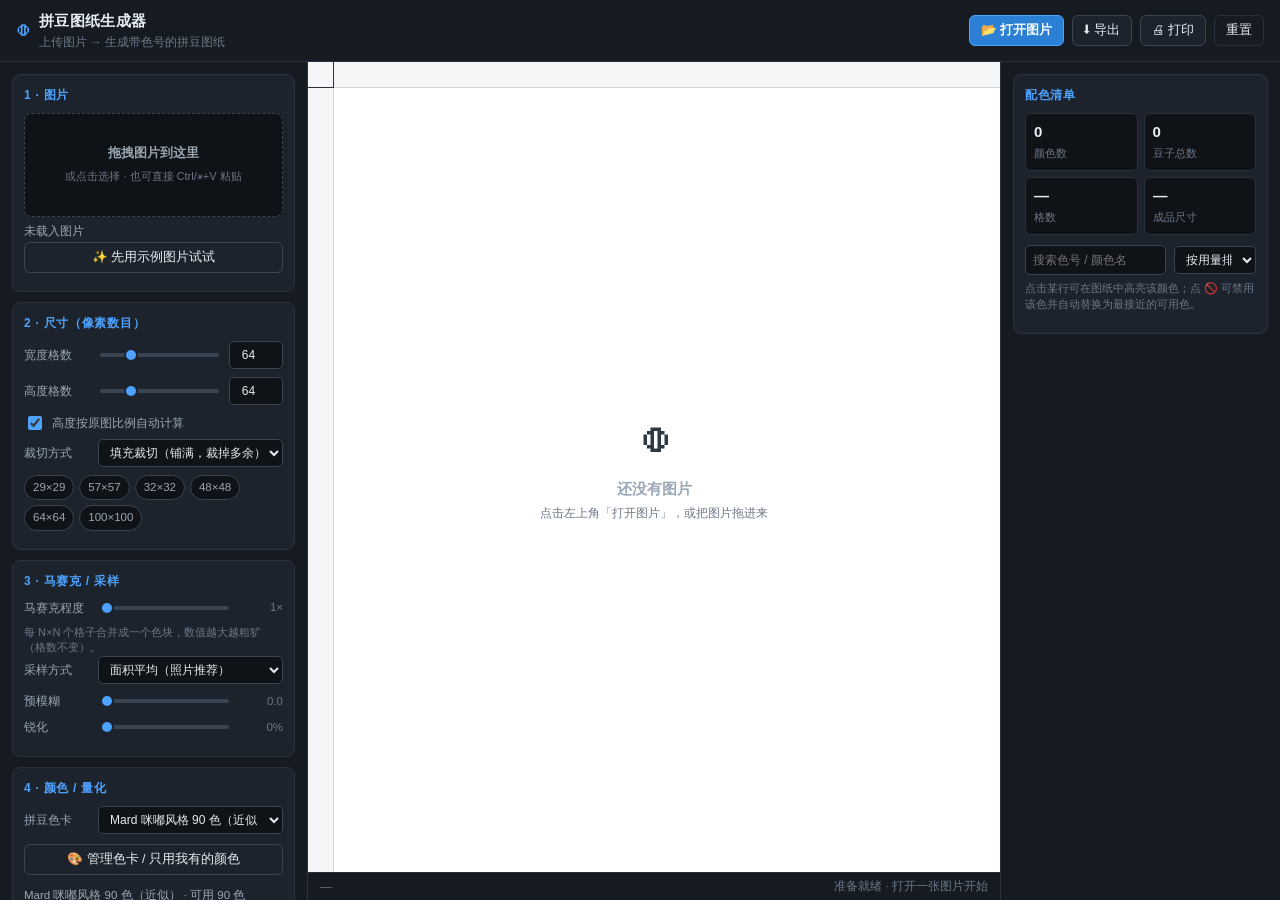
==== index.html @ 0a00a78a "拼豆图纸生成器：上传图片生成带色号的拼豆图纸 纯前端、无依赖、无构建，file:// 直接打开或 GitHub Pages 托管均可， 图片不离开浏览器。  功能 - 尺寸：8–256 格宽，高度可锁" ====
<!DOCTYPE html>
<html lang="zh-CN">
<head>
<meta charset="utf-8">
<meta name="viewport" content="width=device-width, initial-scale=1">
<title>拼豆图纸生成器 · Perler Bead Pattern Maker</title>
<meta name="description" content="上传图片，一键生成带色号的拼豆／拼图豆（Perler / Hama beads）图纸。可调整格数、马赛克程度、量化色数与抖动，支持自定义色卡，导出 PNG / CSV。纯前端，图片不上传服务器。">
<meta name="theme-color" content="#0f1216">
<meta property="og:type" content="website">
<meta property="og:title" content="拼豆图纸生成器">
<meta property="og:description" content="上传图片 → 生成带色号的拼豆图纸。可调格数、马赛克、量化色数，支持自定义色卡，纯前端处理。">
<link rel="icon" href="data:image/svg+xml,%3Csvg xmlns='http://www.w3.org/2000/svg' viewBox='0 0 32 32'%3E%3Crect width='32' height='32' rx='6' fill='%230f1216'/%3E%3Cg fill='none' stroke-width='4'%3E%3Ccircle cx='10' cy='10' r='4' stroke='%23e8262b'/%3E%3Ccircle cx='22' cy='10' r='4' stroke='%23ffd400'/%3E%3Ccircle cx='10' cy='22' r='4' stroke='%231fa3d8'/%3E%3Ccircle cx='22' cy='22' r='4' stroke='%2346a749'/%3E%3C/g%3E%3C/svg%3E">
<link rel="stylesheet" href="css/styles.css">
</head>
<body>

<header class="topbar">
  <div class="brand">
    <span class="logo">◍</span>
    <div>
      <h1>拼豆图纸生成器</h1>
      <p>上传图片 → 生成带色号的拼豆图纸</p>
    </div>
  </div>
  <div class="topbar-actions">
    <button id="btnOpen" class="btn primary">📂 打开图片</button>
    <div class="menu-wrap">
      <button id="btnExportMenu" class="btn">⬇ 导出</button>
      <div id="exportMenu" class="menu hidden">
        <button id="btnExportChart">图纸 PNG（含色号+图例）</button>
        <button id="btnExportPreview">成品预览 PNG</button>
        <button id="btnExportCSV">色号表 CSV</button>
        <button id="btnCopyList">复制配色清单</button>
        <hr>
        <button id="btnSaveSettings">导出参数 JSON</button>
        <button id="btnLoadSettings">导入参数 JSON</button>
      </div>
    </div>
    <button id="btnPrint" class="btn">🖨 打印</button>
    <button id="btnReset" class="btn ghost">重置</button>
  </div>
</header>

<main class="layout">

  <!-- ============ 左侧参数面板 ============ -->
  <aside class="panel left">

    <section class="group">
      <h2>1 · 图片</h2>
      <div id="dropZone" class="dropzone">
        <img id="thumb" alt="" hidden>
        <div id="dropHint">
          <strong>拖拽图片到这里</strong>
          <span>或点击选择 · 也可直接 Ctrl/⌘+V 粘贴</span>
        </div>
      </div>
      <p id="imgMeta" class="meta">未载入图片</p>
      <button id="btnSample" class="btn wide">✨ 先用示例图片试试</button>
      <input type="file" id="fileInput" accept="image/*" hidden>
    </section>

    <section class="group">
      <h2>2 · 尺寸（像素数目）</h2>
      <div class="row">
        <label for="gridW">宽度格数</label>
        <input type="range" id="gridW" min="8" max="256" step="1" value="64">
        <input type="number" id="gridWNum" min="8" max="256" value="64" class="num">
      </div>
      <div class="row">
        <label for="gridH">高度格数</label>
        <input type="range" id="gridH" min="8" max="256" step="1" value="64">
        <input type="number" id="gridHNum" min="8" max="256" value="64" class="num">
      </div>
      <label class="check"><input type="checkbox" id="lockAspect" checked> 高度按原图比例自动计算</label>
      <div class="row">
        <label for="fitMode">裁切方式</label>
        <select id="fitMode">
          <option value="cover">填充裁切（铺满，裁掉多余）</option>
          <option value="contain">完整包含（周围留空）</option>
          <option value="stretch">拉伸变形</option>
        </select>
      </div>
      <div class="presets" id="presets">
        <button data-w="29" data-h="29">29×29</button>
        <button data-w="57" data-h="57">57×57</button>
        <button data-w="32" data-h="32">32×32</button>
        <button data-w="48" data-h="48">48×48</button>
        <button data-w="64" data-h="64">64×64</button>
        <button data-w="100" data-h="100">100×100</button>
      </div>
      <p id="sizeInfo" class="meta"></p>
    </section>

    <section class="group">
      <h2>3 · 马赛克 / 采样</h2>
      <div class="row">
        <label for="mosaic">马赛克程度</label>
        <input type="range" id="mosaic" min="1" max="10" step="1" value="1">
        <span class="val" id="mosaicVal">1×</span>
      </div>
      <p class="hint">每 N×N 个格子合并成一个色块，数值越大越粗犷（格数不变）。</p>
      <div class="row">
        <label for="sampleMode">采样方式</label>
        <select id="sampleMode">
          <option value="area">面积平均（照片推荐）</option>
          <option value="dominant">主色/众数（像素画、扁平插画）</option>
          <option value="nearest">最近邻（最锐利）</option>
        </select>
      </div>
      <div class="row">
        <label for="blur">预模糊</label>
        <input type="range" id="blur" min="0" max="5" step="0.5" value="0">
        <span class="val" id="blurVal">0</span>
      </div>
      <div class="row">
        <label for="sharpen">锐化</label>
        <input type="range" id="sharpen" min="0" max="100" step="1" value="0">
        <span class="val" id="sharpenVal">0%</span>
      </div>
    </section>

    <section class="group">
      <h2>4 · 颜色 / 量化</h2>
      <div class="row">
        <label for="paletteSel">拼豆色卡</label>
        <select id="paletteSel"></select>
      </div>
      <button id="btnPalette" class="btn wide">🎨 管理色卡 / 只用我有的颜色</button>
      <p id="palInfo" class="meta"></p>

      <div class="row">
        <label for="algo">量化算法</label>
        <select id="algo">
          <option value="kmeans">K-Means（Lab 空间，质量最好）</option>
          <option value="mediancut">中位切分（快速、稳定）</option>
          <option value="direct">直接匹配色卡（保留原色调）</option>
        </select>
      </div>
      <div class="row">
        <label for="colors">量化色数</label>
        <input type="range" id="colors" min="2" max="64" step="1" value="16">
        <input type="number" id="colorsNum" min="2" max="64" value="16" class="num">
      </div>
      <div class="row">
        <label for="dither">抖动</label>
        <select id="dither">
          <option value="none">无（色块干净，推荐）</option>
          <option value="fs">Floyd–Steinberg（渐变更细腻）</option>
          <option value="ordered">有序抖动（规则网点）</option>
        </select>
      </div>
      <div class="row">
        <label for="ditherAmt">抖动强度</label>
        <input type="range" id="ditherAmt" min="0" max="100" step="1" value="70">
        <span class="val" id="ditherAmtVal">70%</span>
      </div>

      <details class="sub">
        <summary>图像微调</summary>
        <div class="row"><label for="brightness">亮度</label>
          <input type="range" id="brightness" min="-100" max="100" step="1" value="0">
          <span class="val" id="brightnessVal">0</span></div>
        <div class="row"><label for="contrast">对比度</label>
          <input type="range" id="contrast" min="-100" max="100" step="1" value="0">
          <span class="val" id="contrastVal">0</span></div>
        <div class="row"><label for="saturation">饱和度</label>
          <input type="range" id="saturation" min="-100" max="100" step="1" value="0">
          <span class="val" id="saturationVal">0</span></div>
        <div class="row"><label for="gamma">伽马</label>
          <input type="range" id="gamma" min="50" max="200" step="1" value="100">
          <span class="val" id="gammaVal">1.00</span></div>
      </details>

      <details class="sub">
        <summary>背景 / 透明</summary>
        <label class="check"><input type="checkbox" id="bgRemove"> 移除背景色（变成空格）</label>
        <div class="row">
          <label for="bgColor">背景色</label>
          <input type="color" id="bgColor" value="#ffffff">
          <button id="btnPickBg" class="btn tiny">在图上吸取</button>
        </div>
        <div class="row">
          <label for="bgTol">容差</label>
          <input type="range" id="bgTol" min="0" max="100" step="1" value="12">
          <span class="val" id="bgTolVal">12</span>
        </div>
        <div class="row">
          <label for="alphaTh">透明阈值</label>
          <input type="range" id="alphaTh" min="0" max="255" step="1" value="128">
          <span class="val" id="alphaThVal">128</span>
        </div>
      </details>
    </section>

    <section class="group">
      <h2>5 · 显示</h2>
      <div class="seg" id="viewMode">
        <button data-v="chart" class="on">图纸（色号）</button>
        <button data-v="preview">成品预览</button>
      </div>
      <div class="row">
        <label for="cellSize">格子大小</label>
        <input type="range" id="cellSize" min="6" max="64" step="1" value="24">
        <span class="val" id="cellSizeVal">24px</span>
      </div>
      <div class="row">
        <label for="labelMode">格内标注</label>
        <select id="labelMode">
          <option value="code">色号（如 D6）</option>
          <option value="symbol">符号（黑白打印友好）</option>
          <option value="both">色号 + 符号</option>
          <option value="none">不显示</option>
        </select>
      </div>
      <div class="row">
        <label for="beadShape">豆子形状</label>
        <select id="beadShape">
          <option value="round">圆形带孔</option>
          <option value="square">方形</option>
        </select>
      </div>
      <label class="check"><input type="checkbox" id="showGrid" checked> 显示网格线</label>
      <label class="check"><input type="checkbox" id="showBold10" checked> 每 10 格加粗分隔</label>
      <label class="check"><input type="checkbox" id="showRuler" checked> 显示行列标尺</label>
      <div class="row">
        <label for="beadMm">豆子规格</label>
        <select id="beadMm">
          <option value="2.6">小号 2.6mm</option>
          <option value="5" selected>中号 5mm</option>
          <option value="10">大号 10mm</option>
        </select>
      </div>
    </section>
  </aside>

  <!-- ============ 中间画布 ============ -->
  <section class="stage">
    <div class="viewport" id="viewport">
      <canvas id="mainCanvas"></canvas>
      <canvas id="rulerTop"></canvas>
      <canvas id="rulerLeft"></canvas>
      <div id="corner" class="corner"></div>
      <div id="scroller" class="scroller"><div id="spacer"></div></div>
      <div id="emptyState" class="empty">
        <div class="empty-inner">
          <div class="empty-icon">◍</div>
          <h3>还没有图片</h3>
          <p>点击左上角「打开图片」，或把图片拖进来</p>
        </div>
      </div>
      <div id="busy" class="busy hidden"><div class="spinner"></div><span>计算中…</span></div>
    </div>
    <div class="statusbar">
      <span id="hoverInfo">—</span>
      <span class="spacer-x"></span>
      <span id="status"></span>
    </div>
  </section>

  <!-- ============ 右侧统计 ============ -->
  <aside class="panel right">
    <section class="group">
      <h2>配色清单</h2>
      <div class="stats">
        <div><b id="statColors">0</b><span>颜色数</span></div>
        <div><b id="statTotal">0</b><span>豆子总数</span></div>
        <div><b id="statSize">—</b><span>格数</span></div>
        <div><b id="statPhysical">—</b><span>成品尺寸</span></div>
      </div>
      <div class="row tight">
        <input type="search" id="listSearch" placeholder="搜索色号 / 颜色名" class="search">
        <select id="listSort">
          <option value="count">按用量排序</option>
          <option value="code">按色号排序</option>
          <option value="hue">按色相排序</option>
        </select>
      </div>
      <p class="hint">点击某行可在图纸中高亮该颜色；点 🚫 可禁用该色并自动替换为最接近的可用色。</p>
      <div id="colorList" class="color-list"></div>
    </section>
  </aside>
</main>

<!-- ============ 色卡管理弹窗 ============ -->
<div id="paletteModal" class="modal hidden">
  <div class="modal-box">
    <div class="modal-head">
      <h3>色卡管理</h3>
      <button id="btnCloseModal" class="btn ghost">✕</button>
    </div>
    <div class="modal-toolbar">
      <input type="search" id="palSearch" placeholder="搜索色号或颜色名" class="search">
      <button id="btnPalAll" class="btn tiny">全选</button>
      <button id="btnPalNone" class="btn tiny">全不选</button>
      <button id="btnPalInvert" class="btn tiny">反选</button>
      <span id="palCount" class="meta"></span>
    </div>
    <div id="palSeries" class="series-bar"></div>
    <div id="palList" class="pal-list"></div>
    <details class="sub custom-pal">
      <summary>自定义色卡（粘贴 CSV：色号,名称,#十六进制）</summary>
      <textarea id="customCsv" rows="6" placeholder="A1,纯白,#FFFFFF&#10;A9,黑色,#1A1A1A&#10;D6,大红,#E8262B"></textarea>
      <div class="row tight">
        <button id="btnApplyCustom" class="btn">保存为「我的色卡」</button>
        <button id="btnExportPal" class="btn ghost">导出当前色卡 CSV</button>
      </div>
      <p class="hint">内置色卡的色值为常见拼豆色卡的<b>近似值</b>，用于配色计算。若想完全精确，请按你手上的实体色卡把 CSV 粘进来。</p>
    </details>
  </div>
</div>

<input type="file" id="settingsInput" accept="application/json,.json" hidden>

<script src="js/color.js"></script>
<script src="js/palettes.js"></script>
<script src="js/quantize.js"></script>
<script src="js/sample.js"></script>
<script src="js/app.js"></script>
</body>
</html>
---- css/styles.css ----
/* ============ 基础 ============ */
:root{
  --bg:#0f1216;
  --bg-2:#161b22;
  --bg-3:#1c232c;
  --line:#2a323d;
  --line-2:#3a4553;
  --fg:#e6edf3;
  --fg-2:#9aa7b4;
  --fg-3:#6b7889;
  --accent:#4da3ff;
  --accent-2:#2b7fd4;
  --ok:#3fb950;
  --warn:#e3b341;
  --danger:#f0616d;
  --board:#20272f;
  --radius:8px;
  --panel-w:308px;
  --panel-r:280px;
}

*{box-sizing:border-box}
html,body{height:100%}
body{
  margin:0;
  background:var(--bg);
  color:var(--fg);
  font:13px/1.5 -apple-system,BlinkMacSystemFont,"Segoe UI","PingFang SC","Hiragino Sans GB","Microsoft YaHei",sans-serif;
  display:flex; flex-direction:column;
  overflow:hidden;
}

/* ============ 顶栏 ============ */
.topbar{
  display:flex; align-items:center; justify-content:space-between;
  gap:16px; padding:10px 16px;
  background:var(--bg-2); border-bottom:1px solid var(--line);
  flex:0 0 auto;
}
.brand{display:flex;align-items:center;gap:10px}
.brand .logo{font-size:26px;color:var(--accent);line-height:1}
.brand h1{margin:0;font-size:15px;font-weight:650;letter-spacing:.02em}
.brand p{margin:1px 0 0;font-size:11.5px;color:var(--fg-3)}
.topbar-actions{display:flex;gap:8px;align-items:center;flex-wrap:wrap}

/* ============ 按钮 ============ */
.btn{
  background:var(--bg-3); color:var(--fg); border:1px solid var(--line-2);
  padding:6px 11px; border-radius:6px; cursor:pointer; font-size:12.5px;
  font-family:inherit; white-space:nowrap; transition:.12s;
}
.btn:hover{background:#252e39;border-color:#4a5766}
.btn:active{transform:translateY(1px)}
.btn.primary{background:var(--accent-2);border-color:var(--accent);color:#fff;font-weight:600}
.btn.primary:hover{background:var(--accent)}
.btn.ghost{background:transparent;border-color:var(--line)}
.btn.ghost:hover{background:var(--bg-3)}
.btn.wide{width:100%;margin:2px 0 6px}
.btn.tiny{padding:3px 8px;font-size:11.5px}
.btn:disabled{opacity:.4;cursor:not-allowed}

/* 下拉菜单 */
.menu-wrap{position:relative}
.menu{
  position:absolute; right:0; top:calc(100% + 6px); z-index:60;
  background:var(--bg-3); border:1px solid var(--line-2); border-radius:8px;
  padding:5px; min-width:230px; box-shadow:0 12px 32px rgba(0,0,0,.5);
}
.menu button{
  display:block; width:100%; text-align:left; background:none; border:0;
  color:var(--fg); padding:7px 10px; border-radius:5px; cursor:pointer;
  font:inherit; font-size:12.5px;
}
.menu button:hover{background:var(--accent-2);color:#fff}
.menu hr{border:0;border-top:1px solid var(--line);margin:5px 2px}
.hidden{display:none !important}

/* ============ 布局 ============ */
.layout{
  flex:1 1 auto; min-height:0;
  display:grid; grid-template-columns:var(--panel-w) minmax(0,1fr) var(--panel-r);
}
.panel{
  background:var(--bg-2); overflow-y:auto; overflow-x:hidden;
  padding:12px; min-height:0;
}
.panel.left{border-right:1px solid var(--line)}
.panel.right{border-left:1px solid var(--line)}
.panel::-webkit-scrollbar{width:9px}
.panel::-webkit-scrollbar-thumb{background:#333d49;border-radius:5px}
.panel::-webkit-scrollbar-track{background:transparent}

.group{
  background:var(--bg-3); border:1px solid var(--line);
  border-radius:var(--radius); padding:11px 11px 12px; margin-bottom:10px;
}
.group h2{
  margin:0 0 9px; font-size:12px; font-weight:650; color:var(--accent);
  letter-spacing:.06em; text-transform:uppercase;
}
.hint{margin:6px 0 0;font-size:11px;color:var(--fg-3);line-height:1.45}
.meta{margin:6px 0 0;font-size:11.5px;color:var(--fg-2)}

/* ============ 控件行 ============ */
.row{display:flex;align-items:center;gap:8px;margin-bottom:8px}
.row.tight{margin-bottom:6px}
.row>label{flex:0 0 66px;font-size:12px;color:var(--fg-2)}
.row input[type=range]{flex:1 1 auto;min-width:0}
.row select,.row .search{
  flex:1 1 auto;min-width:0;background:var(--bg);color:var(--fg);
  border:1px solid var(--line-2);border-radius:5px;padding:5px 7px;
  font:inherit;font-size:12px;
}
.row input[type=color]{
  width:36px;height:26px;padding:1px;background:var(--bg);
  border:1px solid var(--line-2);border-radius:5px;cursor:pointer;
}
.num{
  flex:0 0 54px;width:54px;background:var(--bg);color:var(--fg);
  border:1px solid var(--line-2);border-radius:5px;padding:4px 5px;
  font:inherit;font-size:12px;text-align:center;
}
.val{flex:0 0 44px;text-align:right;font-size:11.5px;color:var(--fg-3);font-variant-numeric:tabular-nums}
.check{display:flex;align-items:center;gap:7px;margin:6px 0;font-size:12px;color:var(--fg-2);cursor:pointer}
.check input{accent-color:var(--accent);width:14px;height:14px}

input[type=range]{
  -webkit-appearance:none;appearance:none;height:4px;background:var(--line-2);
  border-radius:3px;outline:none;
}
input[type=range]::-webkit-slider-thumb{
  -webkit-appearance:none;width:14px;height:14px;border-radius:50%;
  background:var(--accent);cursor:pointer;border:2px solid var(--bg-3);
}
input[type=range]::-moz-range-thumb{
  width:12px;height:12px;border-radius:50%;background:var(--accent);
  cursor:pointer;border:2px solid var(--bg-3);
}

details.sub{margin-top:8px;border-top:1px solid var(--line);padding-top:8px}
details.sub>summary{
  cursor:pointer;font-size:12px;color:var(--fg-2);list-style:none;
  padding:2px 0;user-select:none;
}
details.sub>summary::-webkit-details-marker{display:none}
details.sub>summary::before{content:"▸ ";color:var(--fg-3)}
details.sub[open]>summary::before{content:"▾ "}
details.sub>summary:hover{color:var(--fg)}
details.sub>*:not(summary){margin-top:8px}

/* 分段控件 */
.seg{display:flex;border:1px solid var(--line-2);border-radius:6px;overflow:hidden;margin-bottom:9px}
.seg button{
  flex:1;background:var(--bg);border:0;color:var(--fg-2);padding:6px 4px;
  cursor:pointer;font:inherit;font-size:12px;
}
.seg button+button{border-left:1px solid var(--line-2)}
.seg button.on{background:var(--accent-2);color:#fff;font-weight:600}

/* 预设 */
.presets{display:flex;flex-wrap:wrap;gap:5px;margin-top:2px}
.presets button{
  background:var(--bg);border:1px solid var(--line-2);color:var(--fg-2);
  padding:3px 8px;border-radius:20px;cursor:pointer;font:inherit;font-size:11.5px;
}
.presets button:hover{border-color:var(--accent);color:var(--accent)}

/* ============ 拖拽区 ============ */
.dropzone{
  border:1.5px dashed var(--line-2); border-radius:var(--radius);
  min-height:104px; display:flex; align-items:center; justify-content:center;
  cursor:pointer; text-align:center; padding:10px; transition:.15s;
  background:var(--bg); overflow:hidden; position:relative;
}
.dropzone:hover,.dropzone.over{border-color:var(--accent);background:#182130}
.dropzone #dropHint strong{display:block;font-size:12.5px;color:var(--fg-2);margin-bottom:3px}
.dropzone #dropHint span{font-size:11px;color:var(--fg-3)}
.dropzone img{max-width:100%;max-height:150px;display:block;border-radius:4px;
  image-rendering:auto;background:
    linear-gradient(45deg,#2a2a2a 25%,transparent 25%,transparent 75%,#2a2a2a 75%),
    linear-gradient(45deg,#2a2a2a 25%,transparent 25%,transparent 75%,#2a2a2a 75%);
  background-size:12px 12px;background-position:0 0,6px 6px;}
.dropzone.picking{cursor:crosshair;border-color:var(--warn)}

/* ============ 画布舞台 ============ */
.stage{display:flex;flex-direction:column;min-width:0;min-height:0;background:var(--bg)}
.viewport{position:relative;flex:1 1 auto;min-height:0;overflow:hidden;background:var(--board)}
#mainCanvas{position:absolute;left:0;top:0;display:block}
#rulerTop,#rulerLeft{position:absolute;left:0;top:0;display:block;z-index:3;pointer-events:none}
.corner{position:absolute;left:0;top:0;z-index:4;background:var(--bg-2);border-right:1px solid var(--line);border-bottom:1px solid var(--line)}
.scroller{position:absolute;inset:0;overflow:auto;z-index:5}
.scroller::-webkit-scrollbar{width:12px;height:12px}
.scroller::-webkit-scrollbar-thumb{background:#3a4553;border-radius:6px;border:3px solid var(--board)}
.scroller::-webkit-scrollbar-track{background:transparent}
#spacer{width:1px;height:1px}
.scroller.grabbing{cursor:grabbing}

.empty{position:absolute;inset:0;display:flex;align-items:center;justify-content:center;z-index:6;pointer-events:none}
.empty-inner{text-align:center;color:var(--fg-3)}
.empty-icon{font-size:56px;color:#2f3946;line-height:1}
.empty-inner h3{margin:10px 0 4px;font-size:15px;color:var(--fg-2);font-weight:600}
.empty-inner p{margin:0;font-size:12px}

.busy{position:absolute;inset:0;z-index:9;display:flex;align-items:center;justify-content:center;
  gap:10px;background:rgba(15,18,22,.55);color:var(--fg-2);font-size:12.5px;backdrop-filter:blur(1px)}
.spinner{width:18px;height:18px;border:2px solid var(--line-2);border-top-color:var(--accent);
  border-radius:50%;animation:spin .7s linear infinite}
@keyframes spin{to{transform:rotate(360deg)}}

.statusbar{
  flex:0 0 auto;display:flex;align-items:center;gap:12px;
  padding:5px 12px;background:var(--bg-2);border-top:1px solid var(--line);
  font-size:11.5px;color:var(--fg-3);font-variant-numeric:tabular-nums;
}
.spacer-x{flex:1}

/* ============ 统计 ============ */
.stats{display:grid;grid-template-columns:1fr 1fr;gap:6px;margin-bottom:10px}
.stats>div{background:var(--bg);border:1px solid var(--line);border-radius:6px;padding:7px 8px;min-width:0}
.stats b{
  display:block;font-size:15px;font-weight:650;color:var(--fg);
  font-variant-numeric:tabular-nums;white-space:nowrap;overflow:hidden;text-overflow:ellipsis;
}
.stats b.sm{font-size:12.5px;line-height:1.62}
.stats span{font-size:10.5px;color:var(--fg-3)}

.color-list{margin-top:8px;display:flex;flex-direction:column;gap:3px}
.crow{
  display:flex;align-items:center;gap:8px;padding:5px 6px;border-radius:6px;
  cursor:pointer;border:1px solid transparent;background:var(--bg);
}
.crow:hover{border-color:var(--line-2)}
.crow.on{border-color:var(--accent);background:#17222f}
.crow.off{opacity:.4}
.crow .sw{
  flex:0 0 26px;height:26px;border-radius:5px;border:1px solid rgba(255,255,255,.16);
  display:flex;align-items:center;justify-content:center;font-size:12px;font-weight:700;
}
.crow .info{flex:1 1 auto;min-width:0}
.crow .code{font-weight:700;font-size:12.5px;letter-spacing:.02em}
.crow .name{font-size:10.5px;color:var(--fg-3);white-space:nowrap;overflow:hidden;text-overflow:ellipsis}
.crow .cnt{flex:0 0 auto;text-align:right;font-variant-numeric:tabular-nums}
.crow .cnt b{display:block;font-size:12.5px;font-weight:600}
.crow .cnt span{font-size:10px;color:var(--fg-3)}
.crow .kill{
  flex:0 0 auto;background:none;border:0;color:var(--fg-3);cursor:pointer;
  font-size:12px;padding:2px 4px;border-radius:4px;
}
.crow .kill:hover{background:var(--danger);color:#fff}
.bar{height:3px;background:var(--line);border-radius:2px;margin-top:3px;overflow:hidden}
.bar>i{display:block;height:100%;background:var(--accent)}

/* ============ 弹窗 ============ */
.modal{position:fixed;inset:0;z-index:100;background:rgba(0,0,0,.6);display:flex;
  align-items:center;justify-content:center;padding:20px}
.modal-box{
  background:var(--bg-2);border:1px solid var(--line-2);border-radius:10px;
  width:min(860px,100%);max-height:88vh;display:flex;flex-direction:column;
  box-shadow:0 24px 64px rgba(0,0,0,.6);overflow:hidden;
}
.modal-head{display:flex;align-items:center;justify-content:space-between;
  padding:11px 14px;border-bottom:1px solid var(--line)}
.modal-head h3{margin:0;font-size:14px;font-weight:650}
.modal-toolbar{display:flex;gap:7px;align-items:center;padding:10px 14px;border-bottom:1px solid var(--line);flex-wrap:wrap}
.modal-toolbar .search{flex:1 1 180px;min-width:140px;background:var(--bg);color:var(--fg);
  border:1px solid var(--line-2);border-radius:5px;padding:5px 8px;font:inherit;font-size:12px}
.series-bar{display:flex;gap:5px;flex-wrap:wrap;padding:9px 14px;border-bottom:1px solid var(--line)}
.series-bar button{background:var(--bg);border:1px solid var(--line-2);color:var(--fg-2);
  padding:3px 9px;border-radius:20px;cursor:pointer;font:inherit;font-size:11.5px}
.series-bar button:hover{border-color:var(--accent);color:var(--accent)}
.pal-list{
  flex:1 1 auto;overflow-y:auto;padding:12px 14px;
  display:grid;grid-template-columns:repeat(auto-fill,minmax(148px,1fr));gap:6px;
}
.pal-list::-webkit-scrollbar{width:9px}
.pal-list::-webkit-scrollbar-thumb{background:#333d49;border-radius:5px}
.pchip{display:flex;align-items:center;gap:7px;padding:5px 7px;background:var(--bg);
  border:1px solid var(--line);border-radius:6px;cursor:pointer;user-select:none}
.pchip:hover{border-color:var(--line-2)}
.pchip.on{border-color:var(--accent);background:#17222f}
.pchip input{accent-color:var(--accent);flex:0 0 auto}
.pchip .sw{flex:0 0 20px;height:20px;border-radius:4px;border:1px solid rgba(255,255,255,.18)}
.pchip .t{flex:1 1 auto;min-width:0;line-height:1.25}
.pchip .t b{display:block;font-size:11.5px}
.pchip .t span{display:block;font-size:10px;color:var(--fg-3);white-space:nowrap;overflow:hidden;text-overflow:ellipsis}
.custom-pal{padding:0 14px 12px;border-top:1px solid var(--line);margin-top:0}
.custom-pal textarea{
  width:100%;background:var(--bg);color:var(--fg);border:1px solid var(--line-2);
  border-radius:6px;padding:8px;font:12px/1.5 ui-monospace,SFMono-Regular,Menlo,monospace;resize:vertical;
}

/* ============ 窄屏 ============ */
@media (max-width:1180px){
  :root{--panel-w:270px;--panel-r:240px}
}
@media (max-width:900px){
  body{overflow:auto}
  .layout{grid-template-columns:1fr;grid-template-rows:auto 60vh auto}
  .panel{max-height:none;border:0;border-bottom:1px solid var(--line)}
  .panel.right{border-left:0;border-top:1px solid var(--line)}
}
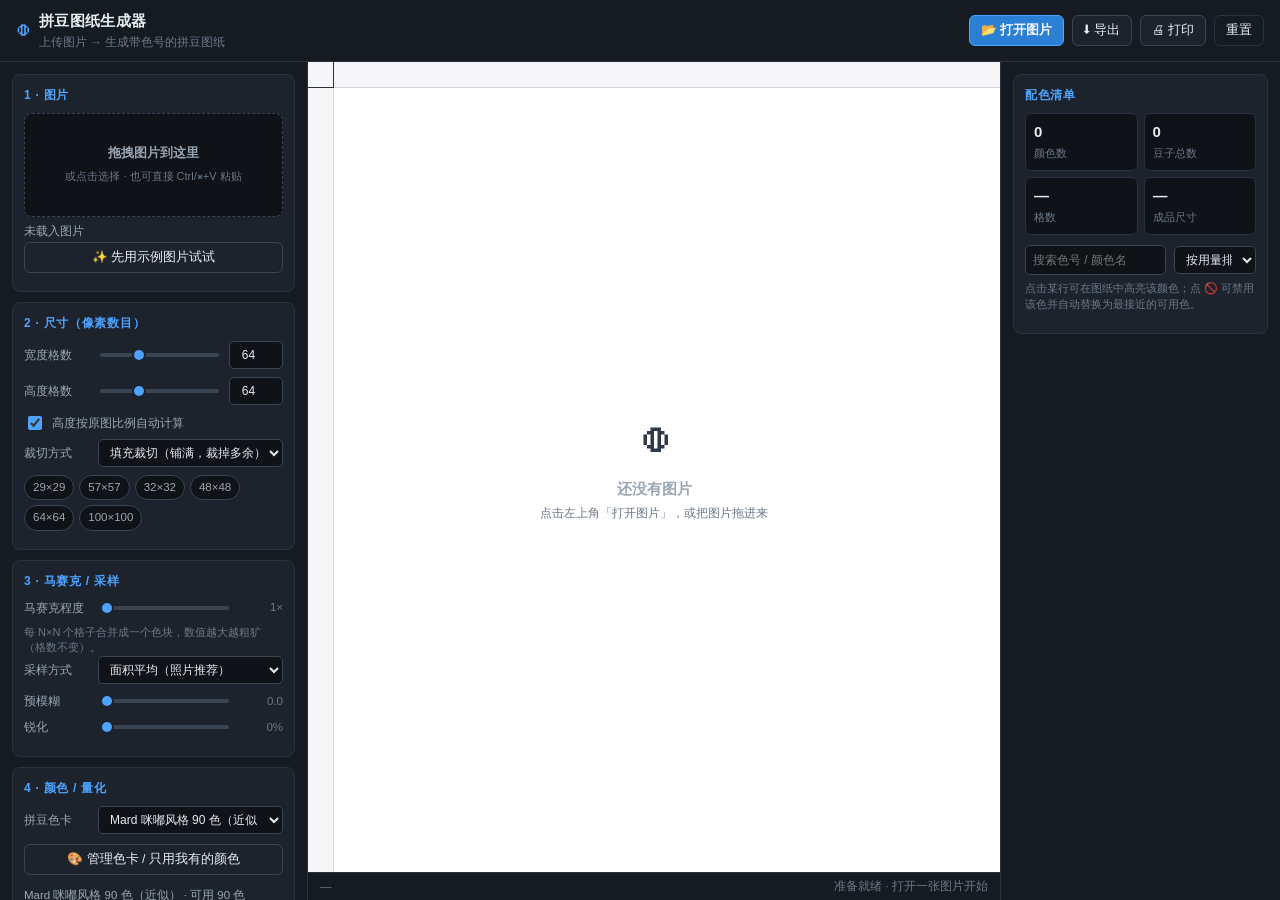
==== commit 6e5b29e4: "格数范围改为 5–200；成品尺寸大数值不再被截断 - 宽/高格数从 8–256 改为 5–200，滑块 min/max 与 JS 夹取范围抽成 GRID_MIN/GRID_MAX - 成品尺寸 ≥1" ====
--- a/index.html
+++ b/index.html
@@ -64,13 +64,13 @@
       <h2>2 · 尺寸（像素数目）</h2>
       <div class="row">
         <label for="gridW">宽度格数</label>
-        <input type="range" id="gridW" min="8" max="256" step="1" value="64">
-        <input type="number" id="gridWNum" min="8" max="256" value="64" class="num">
+        <input type="range" id="gridW" min="5" max="200" step="1" value="64">
+        <input type="number" id="gridWNum" min="5" max="200" value="64" class="num">
       </div>
       <div class="row">
         <label for="gridH">高度格数</label>
-        <input type="range" id="gridH" min="8" max="256" step="1" value="64">
-        <input type="number" id="gridHNum" min="8" max="256" value="64" class="num">
+        <input type="range" id="gridH" min="5" max="200" step="1" value="64">
+        <input type="number" id="gridHNum" min="5" max="200" value="64" class="num">
       </div>
       <label class="check"><input type="checkbox" id="lockAspect" checked> 高度按原图比例自动计算</label>
       <div class="row">
--- a/css/styles.css
+++ b/css/styles.css
@@ -294,8 +294,18 @@
   :root{--panel-w:270px;--panel-r:240px}
 }
 @media (max-width:900px){
-  body{overflow:auto}
-  .layout{grid-template-columns:1fr;grid-template-rows:auto 60vh auto}
-  .panel{max-height:none;border:0;border-bottom:1px solid var(--line)}
-  .panel.right{border-left:0;border-top:1px solid var(--line)}
-}
+  /* 竖排：整页滚动，各面板完整展开（不要再各自内部滚动，否则控件被藏起来） */
+  html,body{height:auto}
+  body{overflow:auto;display:block}
+  .topbar{position:sticky;top:0;z-index:50}
+  .layout{display:block}
+  .panel{overflow:visible;max-height:none;border:0;border-bottom:1px solid var(--line)}
+  .panel.left,.panel.right{border-left:0;border-right:0}
+  .stage{height:70vh;min-height:400px}
+  .statusbar{flex-wrap:wrap}
+  .pal-list{grid-template-columns:repeat(auto-fill,minmax(130px,1fr))}
+}
+@media (max-width:520px){
+  .topbar{flex-wrap:wrap;gap:8px}
+  .stats{grid-template-columns:1fr}
+}
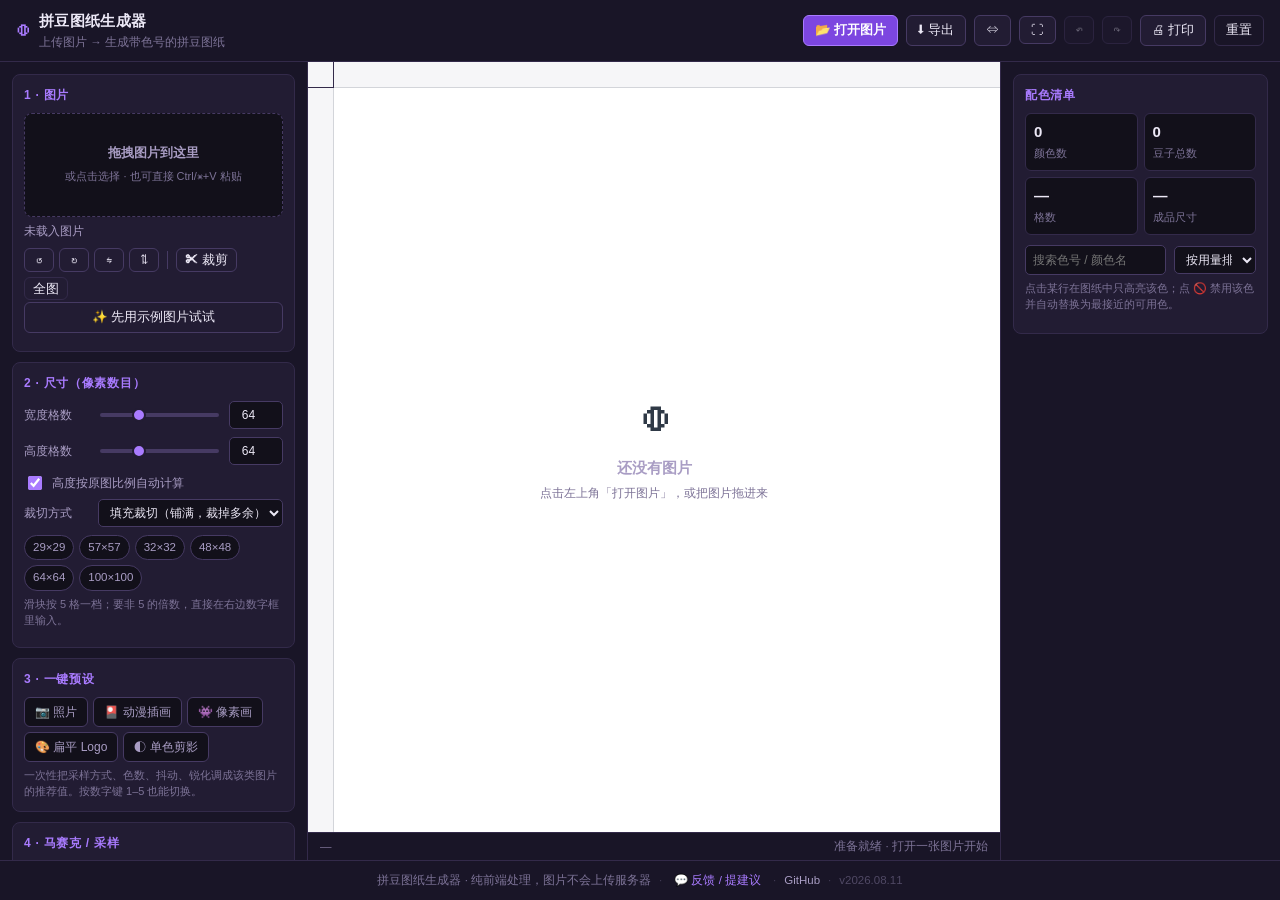
==== commit 9657ae82: "MARD 官方 221 色；旋转裁剪、熨烫双面预览、预设、撤销、主题、反馈 色卡 - 换成 MARD 咪嘟标准 221 色（A26/B32/C29/D26/E24/F25/G21/H23/M15 九系" ====
--- a/index.html
+++ b/index.html
@@ -36,6 +36,10 @@
         <button id="btnLoadSettings">导入参数 JSON</button>
       </div>
     </div>
+    <button id="btnFocus" class="btn" title="专注模式：收起两侧面板（\）">⇔</button>
+    <button id="btnFull" class="btn" title="全屏（F）">⛶</button>
+    <button id="btnUndo" class="btn" title="撤销（⌘/Ctrl+Z）" disabled>↶</button>
+    <button id="btnRedo" class="btn" title="重做（⌘/Ctrl+Shift+Z）" disabled>↷</button>
     <button id="btnPrint" class="btn">🖨 打印</button>
     <button id="btnReset" class="btn ghost">重置</button>
   </div>
@@ -49,13 +53,32 @@
     <section class="group">
       <h2>1 · 图片</h2>
       <div id="dropZone" class="dropzone">
-        <img id="thumb" alt="" hidden>
+        <div id="cropStage" class="crop-stage" hidden>
+          <img id="thumb" alt="">
+          <div id="cropBox" class="crop-box" hidden>
+            <i data-h="nw"></i><i data-h="n"></i><i data-h="ne"></i>
+            <i data-h="w"></i><i data-h="e"></i>
+            <i data-h="sw"></i><i data-h="s"></i><i data-h="se"></i>
+          </div>
+        </div>
         <div id="dropHint">
           <strong>拖拽图片到这里</strong>
           <span>或点击选择 · 也可直接 Ctrl/⌘+V 粘贴</span>
         </div>
       </div>
       <p id="imgMeta" class="meta">未载入图片</p>
+
+      <div class="toolbar" id="imgTools" hidden>
+        <button id="btnRotL"  class="btn tiny" title="逆时针旋转 90°（[）">↺</button>
+        <button id="btnRotR"  class="btn tiny" title="顺时针旋转 90°（]）">↻</button>
+        <button id="btnFlipH" class="btn tiny" title="水平翻转">⇋</button>
+        <button id="btnFlipV" class="btn tiny" title="垂直翻转">⇅</button>
+        <span class="tb-sep"></span>
+        <button id="btnCrop"  class="btn tiny" title="框选裁剪区域（C）">✂ 裁剪</button>
+        <button id="btnCropReset" class="btn tiny ghost" title="恢复整图">全图</button>
+      </div>
+      <p id="cropInfo" class="hint" hidden></p>
+
       <button id="btnSample" class="btn wide">✨ 先用示例图片试试</button>
       <input type="file" id="fileInput" accept="image/*" hidden>
     </section>
@@ -64,13 +87,13 @@
       <h2>2 · 尺寸（像素数目）</h2>
       <div class="row">
         <label for="gridW">宽度格数</label>
-        <input type="range" id="gridW" min="5" max="200" step="1" value="64">
-        <input type="number" id="gridWNum" min="5" max="200" value="64" class="num">
+        <input type="range" id="gridW" min="5" max="200" step="5" value="65">
+        <input type="number" id="gridWNum" min="5" max="200" step="1" value="65" class="num">
       </div>
       <div class="row">
         <label for="gridH">高度格数</label>
-        <input type="range" id="gridH" min="5" max="200" step="1" value="64">
-        <input type="number" id="gridHNum" min="5" max="200" value="64" class="num">
+        <input type="range" id="gridH" min="5" max="200" step="5" value="65">
+        <input type="number" id="gridHNum" min="5" max="200" step="1" value="65" class="num">
       </div>
       <label class="check"><input type="checkbox" id="lockAspect" checked> 高度按原图比例自动计算</label>
       <div class="row">
@@ -89,11 +112,24 @@
         <button data-w="64" data-h="64">64×64</button>
         <button data-w="100" data-h="100">100×100</button>
       </div>
+      <p class="hint">滑块按 5 格一档；要非 5 的倍数，直接在右边数字框里输入。</p>
       <p id="sizeInfo" class="meta"></p>
     </section>
 
     <section class="group">
-      <h2>3 · 马赛克 / 采样</h2>
+      <h2>3 · 一键预设</h2>
+      <div class="presets scene" id="scenePresets">
+        <button data-p="photo"  title="快捷键 1">📷 照片</button>
+        <button data-p="anime"  title="快捷键 2">🎴 动漫插画</button>
+        <button data-p="pixel"  title="快捷键 3">👾 像素画</button>
+        <button data-p="flat"   title="快捷键 4">🎨 扁平 Logo</button>
+        <button data-p="mono"   title="快捷键 5">◐ 单色剪影</button>
+      </div>
+      <p class="hint">一次性把采样方式、色数、抖动、锐化调成该类图片的推荐值。按数字键 1–5 也能切换。</p>
+    </section>
+
+    <section class="group">
+      <h2>4 · 马赛克 / 采样</h2>
       <div class="row">
         <label for="mosaic">马赛克程度</label>
         <input type="range" id="mosaic" min="1" max="10" step="1" value="1">
@@ -121,7 +157,7 @@
     </section>
 
     <section class="group">
-      <h2>4 · 颜色 / 量化</h2>
+      <h2>5 · 颜色 / 量化</h2>
       <div class="row">
         <label for="paletteSel">拼豆色卡</label>
         <select id="paletteSel"></select>
@@ -194,7 +230,7 @@
     </section>
 
     <section class="group">
-      <h2>5 · 显示</h2>
+      <h2>6 · 显示</h2>
       <div class="seg" id="viewMode">
         <button data-v="chart" class="on">图纸（色号）</button>
         <button data-v="preview">成品预览</button>
@@ -220,9 +256,45 @@
           <option value="square">方形</option>
         </select>
       </div>
+      <div class="row">
+        <label for="ironLevel">熨烫程度</label>
+        <select id="ironLevel">
+          <option value="0">未熨烫（生豆）</option>
+          <option value="1" selected>轻烫 · 留明显孔洞</option>
+          <option value="2">中烫 · 小孔、边缘熔合</option>
+          <option value="3">重烫 · 全熔封孔、平整光亮</option>
+        </select>
+      </div>
+      <div class="row">
+        <label for="sideView">观察面</label>
+        <div class="seg small" id="sideView">
+          <button data-s="front" class="on">正面</button>
+          <button data-s="back">反面（镜像）</button>
+        </div>
+      </div>
+      <label class="check"><input type="checkbox" id="ironBoth" checked> 双面熨烫（反面同样熔合）</label>
+      <p class="hint">成品预览仅为示意。轻烫保留孔洞和颗粒感，重烫封孔后画面偏平整光亮；反面是左右镜像，照着反面摆豆容易做反。</p>
       <label class="check"><input type="checkbox" id="showGrid" checked> 显示网格线</label>
-      <label class="check"><input type="checkbox" id="showBold10" checked> 每 10 格加粗分隔</label>
+      <div class="row">
+        <label for="boldEvery">加粗间隔</label>
+        <div class="seg small" id="boldEvery">
+          <button data-n="0">不加粗</button>
+          <button data-n="5">每 5 格</button>
+          <button data-n="10" class="on">每 10 格</button>
+        </div>
+      </div>
       <label class="check"><input type="checkbox" id="showRuler" checked> 显示行列标尺</label>
+      <div class="row">
+        <label>主题</label>
+        <div class="theme-dots" id="themeDots">
+          <button data-t="purple" style="background:#a97bff" title="紫色"></button>
+          <button data-t="blue"   style="background:#4da3ff" title="蓝色"></button>
+          <button data-t="teal"   style="background:#3fd6c4" title="青绿"></button>
+          <button data-t="rose"   style="background:#ff79b0" title="玫粉"></button>
+          <button data-t="amber"  style="background:#f0a93b" title="琥珀"></button>
+          <button data-t="light"  style="background:#e7e9ef" title="浅色"></button>
+        </div>
+      </div>
       <div class="row">
         <label for="beadMm">豆子规格</label>
         <select id="beadMm">
@@ -276,11 +348,24 @@
           <option value="hue">按色相排序</option>
         </select>
       </div>
-      <p class="hint">点击某行可在图纸中高亮该颜色；点 🚫 可禁用该色并自动替换为最接近的可用色。</p>
+      <button id="btnClearHl" class="btn wide" hidden>↩ 显示全部颜色（Esc）</button>
+      <p class="hint">点击某行在图纸中只高亮该色；点 🚫 禁用该色并自动替换为最接近的可用色。</p>
       <div id="colorList" class="color-list"></div>
     </section>
   </aside>
 </main>
+
+<footer class="site-foot">
+  <div class="foot-in">
+    <span>拼豆图纸生成器 · 纯前端处理，图片不会上传服务器</span>
+    <span class="foot-sep">·</span>
+    <button id="btnFeedback" class="linkbtn">💬 反馈 / 提建议</button>
+    <span class="foot-sep">·</span>
+    <a href="https://github.com/Hon-Wong/pindou" target="_blank" rel="noopener">GitHub</a>
+    <span class="foot-sep">·</span>
+    <span id="footVer" class="dim"></span>
+  </div>
+</footer>
 
 <!-- ============ 色卡管理弹窗 ============ -->
 <div id="paletteModal" class="modal hidden">
@@ -310,6 +395,46 @@
   </div>
 </div>
 
+<!-- ============ 反馈弹窗 ============ -->
+<div id="feedbackModal" class="modal hidden">
+  <div class="modal-box narrow">
+    <div class="modal-head">
+      <h3>反馈 / 提建议</h3>
+      <button id="fbClose" class="btn ghost">✕</button>
+    </div>
+    <div class="modal-body">
+      <div class="row">
+        <label for="fbType">类型</label>
+        <select id="fbType">
+          <option value="bug">🐞 遇到问题 / 出错</option>
+          <option value="idea">💡 功能建议</option>
+          <option value="color">🎨 色卡不准 / 缺色号</option>
+          <option value="other">💬 其他</option>
+        </select>
+      </div>
+      <label class="fb-label" for="fbText">说说具体情况 <span class="req">*</span></label>
+      <textarea id="fbText" rows="5" placeholder="比如：上传竖版照片后高度格数不对；或者希望增加某个色卡…"></textarea>
+      <div class="row">
+        <label for="fbContact">联系方式</label>
+        <input type="text" id="fbContact" class="txt" placeholder="选填：邮箱 / 微信 / GitHub，方便回复你">
+      </div>
+
+      <details class="sub" id="fbDiagWrap">
+        <summary>将一并发送的环境信息（点开可查看全部）</summary>
+        <pre id="fbDiag" class="diag"></pre>
+        <label class="check"><input type="checkbox" id="fbIncludeDiag" checked> 附带上述环境信息（能大幅提高定位问题的效率）</label>
+      </details>
+
+      <p class="hint" id="fbPrivacy"></p>
+      <p class="hint" id="fbStatus"></p>
+    </div>
+    <div class="modal-foot">
+      <button id="fbSend" class="btn primary">发送反馈</button>
+      <button id="fbCopy" class="btn ghost">复制内容</button>
+    </div>
+  </div>
+</div>
+
 <input type="file" id="settingsInput" accept="application/json,.json" hidden>
 
 <script src="js/color.js"></script>
--- a/css/styles.css
+++ b/css/styles.css
@@ -1,23 +1,81 @@
 /* ============ 基础 ============ */
-:root{
-  --bg:#0f1216;
-  --bg-2:#161b22;
-  --bg-3:#1c232c;
-  --line:#2a323d;
-  --line-2:#3a4553;
-  --fg:#e6edf3;
-  --fg-2:#9aa7b4;
-  --fg-3:#6b7889;
-  --accent:#4da3ff;
-  --accent-2:#2b7fd4;
+/* 默认主题：紫 */
+:root,
+html[data-theme="purple"]{
+  --bg:#12101a;
+  --bg-2:#191527;
+  --bg-3:#221c33;
+  --line:#332a4a;
+  --line-2:#463a63;
+  --fg:#ece8f6;
+  --fg-2:#a99dc4;
+  --fg-3:#7d7397;
+  --accent:#a97bff;
+  --accent-2:#7c46e0;
+  --board:#241f33;
   --ok:#3fb950;
   --warn:#e3b341;
   --danger:#f0616d;
-  --board:#20272f;
   --radius:8px;
   --panel-w:308px;
   --panel-r:280px;
 }
+html[data-theme="blue"]{
+  --bg:#0f1216; --bg-2:#161b22; --bg-3:#1c232c;
+  --line:#2a323d; --line-2:#3a4553;
+  --fg:#e6edf3; --fg-2:#9aa7b4; --fg-3:#6b7889;
+  --accent:#4da3ff; --accent-2:#2b7fd4; --board:#20272f;
+}
+html[data-theme="teal"]{
+  --bg:#0c1414; --bg-2:#111d1d; --bg-3:#16292a;
+  --line:#22403f; --line-2:#2f5654;
+  --fg:#e3f2f0; --fg-2:#94b8b5; --fg-3:#6b8b89;
+  --accent:#3fd6c4; --accent-2:#1f9e91; --board:#1a2e2e;
+}
+html[data-theme="rose"]{
+  --bg:#171014; --bg-2:#211620; --bg-3:#2c1d29;
+  --line:#432a3d; --line-2:#5c3a53;
+  --fg:#f6e8f0; --fg-2:#c39db4; --fg-3:#96738a;
+  --accent:#ff79b0; --accent-2:#d94b88; --board:#31212d;
+}
+html[data-theme="amber"]{
+  --bg:#15110b; --bg-2:#1f1911; --bg-3:#2a2217;
+  --line:#443725; --line-2:#5d4b33;
+  --fg:#f6efe2; --fg-2:#c0ac8c; --fg-3:#8f7f66;
+  --accent:#f0a93b; --accent-2:#c47d16; --board:#2e2519;
+}
+html[data-theme="light"]{
+  --bg:#f4f5f8; --bg-2:#ffffff; --bg-3:#f7f8fb;
+  --line:#dfe3ea; --line-2:#c6ccd8;
+  --fg:#1e2430; --fg-2:#5a6472; --fg-3:#8b94a3;
+  --accent:#7c46e0; --accent-2:#6a35d0; --board:#e7e9ef;
+}
+html[data-theme="light"] .btn.primary{color:#fff}
+html[data-theme="light"] .crow.on{background:#f0eaff}
+html[data-theme="light"] .pchip.on{background:#f0eaff}
+html[data-theme="light"] .menu{box-shadow:0 12px 32px rgba(0,0,0,.16)}
+html[data-theme="light"] .panel::-webkit-scrollbar-thumb,
+html[data-theme="light"] .pal-list::-webkit-scrollbar-thumb{background:#c6ccd8}
+html[data-theme="light"] .empty-icon{color:#d3d8e2}
+html[data-theme="light"] .scroller::-webkit-scrollbar-thumb{background:#c6ccd8}
+
+/* 主题选择器 */
+.theme-dots{display:flex;gap:7px;flex-wrap:wrap;align-items:center}
+.theme-dots button{
+  width:24px;height:24px;border-radius:50%;cursor:pointer;
+  border:2px solid transparent;padding:0;position:relative;
+}
+.theme-dots button:hover{transform:scale(1.1)}
+.theme-dots button.on{border-color:var(--fg)}
+.theme-dots button.on::after{
+  content:"✓";position:absolute;inset:0;display:flex;align-items:center;
+  justify-content:center;color:#fff;font-size:12px;font-weight:700;
+  text-shadow:0 1px 2px rgba(0,0,0,.6);
+}
+
+/* 专注模式：把左右面板收起来，图纸占满 */
+body.focus-mode .panel{display:none}
+body.focus-mode .layout{grid-template-columns:1fr}
 
 *{box-sizing:border-box}
 html,body{height:100%}
@@ -181,6 +239,43 @@
     linear-gradient(45deg,#2a2a2a 25%,transparent 25%,transparent 75%,#2a2a2a 75%);
   background-size:12px 12px;background-position:0 0,6px 6px;}
 .dropzone.picking{cursor:crosshair;border-color:var(--warn)}
+
+/* ---- 裁剪 ---- */
+.crop-stage{position:relative;display:inline-block;line-height:0;max-width:100%}
+.crop-stage.cropping{cursor:crosshair}
+.crop-box{
+  position:absolute;border:1px solid #fff;cursor:move;
+  box-shadow:0 0 0 9999px rgba(0,0,0,.55);
+  background:rgba(255,255,255,.04);
+}
+.crop-box::before,.crop-box::after{
+  content:"";position:absolute;inset:0;pointer-events:none;
+  background-image:linear-gradient(to right,rgba(255,255,255,.3) 1px,transparent 1px),
+                   linear-gradient(to bottom,rgba(255,255,255,.3) 1px,transparent 1px);
+  background-size:33.33% 33.33%;
+}
+.crop-box>i{
+  position:absolute;width:11px;height:11px;background:#fff;border-radius:2px;
+  box-shadow:0 0 0 1px rgba(0,0,0,.5);
+}
+.crop-box>i[data-h=nw]{left:-6px;top:-6px;cursor:nwse-resize}
+.crop-box>i[data-h=n] {left:50%;margin-left:-5px;top:-6px;cursor:ns-resize}
+.crop-box>i[data-h=ne]{right:-6px;top:-6px;cursor:nesw-resize}
+.crop-box>i[data-h=w] {left:-6px;top:50%;margin-top:-5px;cursor:ew-resize}
+.crop-box>i[data-h=e] {right:-6px;top:50%;margin-top:-5px;cursor:ew-resize}
+.crop-box>i[data-h=sw]{left:-6px;bottom:-6px;cursor:nesw-resize}
+.crop-box>i[data-h=s] {left:50%;margin-left:-5px;bottom:-6px;cursor:ns-resize}
+.crop-box>i[data-h=se]{right:-6px;bottom:-6px;cursor:nwse-resize}
+
+/* ---- 图片工具条 ---- */
+.toolbar{display:flex;align-items:center;gap:5px;margin:8px 0 0;flex-wrap:wrap}
+.toolbar .btn.tiny{min-width:30px;font-size:13px;line-height:1.2}
+.toolbar .btn.on{background:var(--accent-2);border-color:var(--accent);color:#fff}
+.tb-sep{width:1px;height:18px;background:var(--line-2);margin:0 3px}
+
+/* ---- 场景预设 ---- */
+.presets.scene button{padding:5px 10px;font-size:12px;border-radius:6px}
+.presets.scene button.on{background:var(--accent-2);border-color:var(--accent);color:#fff;font-weight:600}
 
 /* ============ 画布舞台 ============ */
 .stage{display:flex;flex-direction:column;min-width:0;min-height:0;background:var(--bg)}
@@ -289,6 +384,44 @@
   border-radius:6px;padding:8px;font:12px/1.5 ui-monospace,SFMono-Regular,Menlo,monospace;resize:vertical;
 }
 
+/* ============ 页脚 ============ */
+.site-foot{
+  flex:0 0 auto;background:var(--bg-2);border-top:1px solid var(--line);
+  padding:9px 16px;font-size:11.5px;color:var(--fg-3);
+}
+.foot-in{display:flex;align-items:center;gap:8px;flex-wrap:wrap;justify-content:center}
+.foot-sep{opacity:.4}
+.site-foot a{color:var(--fg-2);text-decoration:none}
+.site-foot a:hover{color:var(--accent)}
+.linkbtn{
+  background:none;border:0;color:var(--accent);cursor:pointer;font:inherit;
+  padding:2px 4px;border-radius:4px;
+}
+.linkbtn:hover{background:var(--bg-3);text-decoration:underline}
+.dim{opacity:.55}
+
+/* ============ 反馈弹窗 ============ */
+.modal-box.narrow{width:min(520px,100%)}
+.modal-body{padding:14px;overflow-y:auto}
+.modal-foot{
+  display:flex;gap:8px;justify-content:flex-end;
+  padding:11px 14px;border-top:1px solid var(--line);
+}
+.fb-label{display:block;font-size:12px;color:var(--fg-2);margin:8px 0 5px}
+.fb-label .req{color:var(--danger)}
+#fbText,.txt{
+  width:100%;background:var(--bg);color:var(--fg);border:1px solid var(--line-2);
+  border-radius:6px;padding:8px;font:inherit;font-size:12.5px;resize:vertical;
+}
+.row .txt{flex:1 1 auto;min-width:0;width:auto}
+.diag{
+  background:var(--bg);border:1px solid var(--line);border-radius:6px;
+  padding:8px 10px;margin:0;max-height:180px;overflow:auto;
+  font:11px/1.55 ui-monospace,SFMono-Regular,Menlo,monospace;color:var(--fg-2);
+  white-space:pre-wrap;word-break:break-all;
+}
+.seg.small button{font-size:11.5px;padding:5px 6px}
+
 /* ============ 窄屏 ============ */
 @media (max-width:1180px){
   :root{--panel-w:270px;--panel-r:240px}
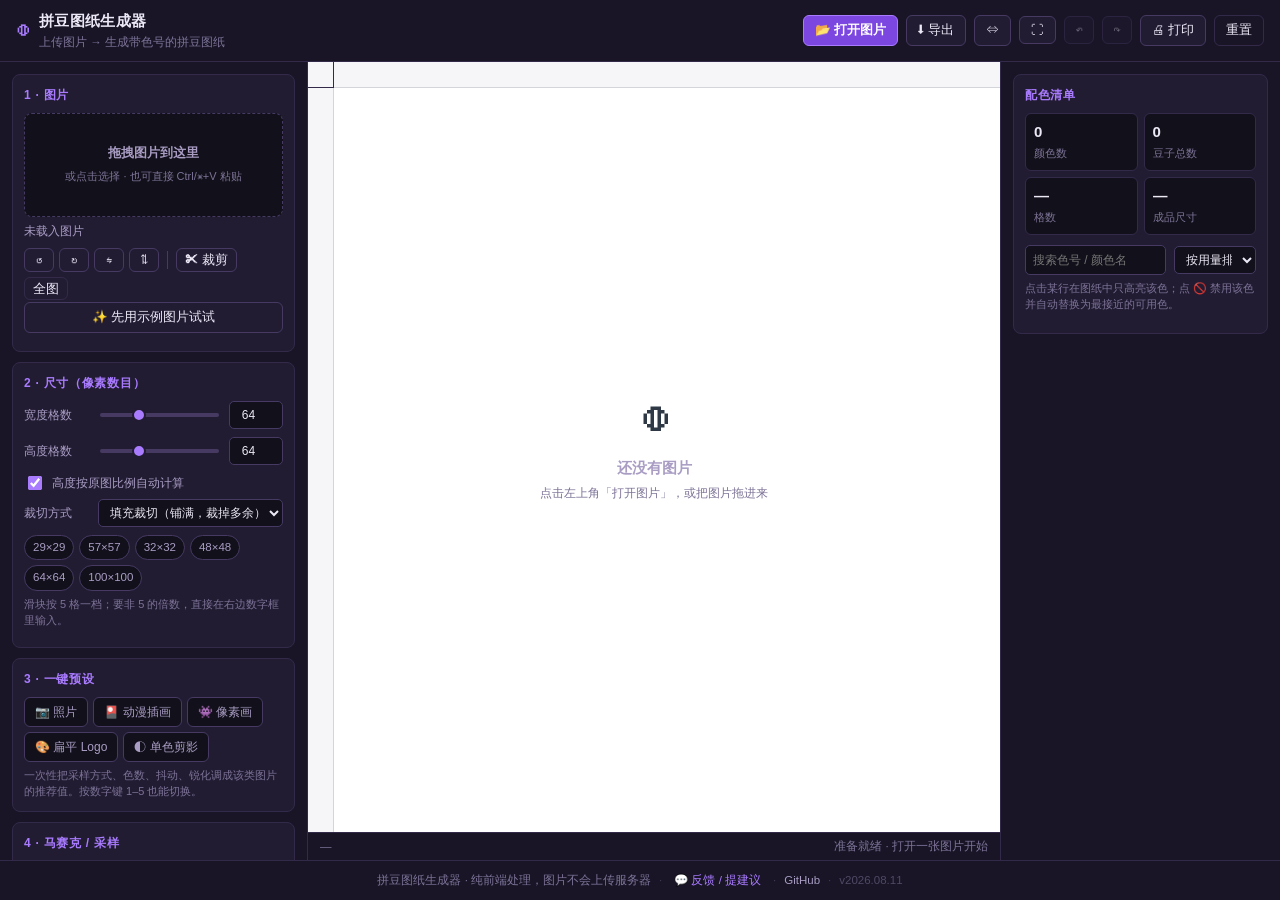
==== commit 2b6f19e0: "成品预览新增 9 种表面工艺（毛巾/格利特闪粉/搓澡巾/华夫格等） 拼豆圈的烫法不止熨烫程度这一维，还有「垫什么材料熨烫」带来的表面质感。 查了资料后按实际工艺做了一套，与熨烫程度互相独立、可自由组合" ====
--- a/index.html
+++ b/index.html
@@ -266,6 +266,29 @@
         </select>
       </div>
       <div class="row">
+        <label for="finish">表面工艺</label>
+        <select id="finish">
+          <option value="paper">烘焙纸（标准，平整哑光）</option>
+          <option value="gloss">亮面 / 镜面（光滑反光）</option>
+          <option value="towel">毛巾烫（毛茸茸绒面）</option>
+          <option value="loofah">搓澡巾烫（细网哑光）</option>
+          <option value="mesh">网格压纹</option>
+          <option value="waffle">华夫格肌理</option>
+          <option value="crumpled">褶皱做旧</option>
+          <option value="glitter">格利特闪粉</option>
+          <option value="velvet">绒面（哑光丝绒）</option>
+        </select>
+      </div>
+      <div class="row" id="tintRow" hidden>
+        <label for="glitterTint">闪粉色</label>
+        <select id="glitterTint">
+          <option value="silver">银色</option>
+          <option value="gold">金色</option>
+          <option value="pink">粉色</option>
+          <option value="multi">彩色</option>
+        </select>
+      </div>
+      <div class="row">
         <label for="sideView">观察面</label>
         <div class="seg small" id="sideView">
           <button data-s="front" class="on">正面</button>
@@ -273,7 +296,7 @@
         </div>
       </div>
       <label class="check"><input type="checkbox" id="ironBoth" checked> 双面熨烫（反面同样熔合）</label>
-      <p class="hint">成品预览仅为示意。轻烫保留孔洞和颗粒感，重烫封孔后画面偏平整光亮；反面是左右镜像，照着反面摆豆容易做反。</p>
+      <p class="hint">熨烫程度决定孔洞与平整度，表面工艺是「垫什么材料熨烫」留下的质感（毛巾出绒、格利特出闪粉、搓澡巾出细网……），两者可自由组合。反面是左右镜像，照着反面摆豆容易做反。以上均为示意效果，实际观感还取决于豆子品牌、温度与按压力度。</p>
       <label class="check"><input type="checkbox" id="showGrid" checked> 显示网格线</label>
       <div class="row">
         <label for="boldEvery">加粗间隔</label>
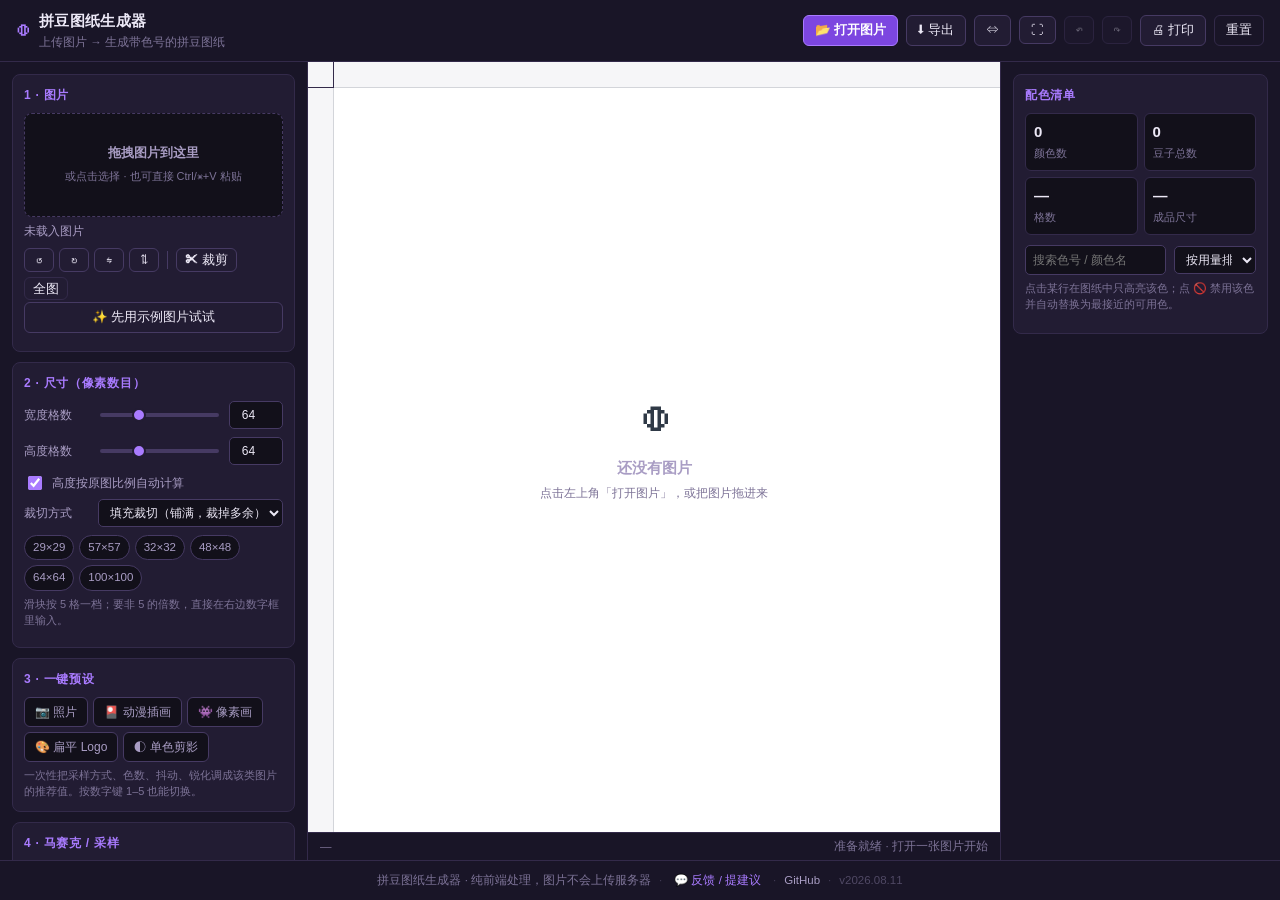
==== commit 4fd724fa: "修特效跟随与混合模式；全熔不再看得出颗粒；加边缘保留采样 成品预览 - 全熔（重烫）过去仍在画一颗颗独立方块，与实际不符：查证后全熔时   "individual bead boundaries di" ====
--- a/index.html
+++ b/index.html
@@ -140,6 +140,7 @@
         <label for="sampleMode">采样方式</label>
         <select id="sampleMode">
           <option value="area">面积平均（照片推荐）</option>
+          <option value="edge">边缘保留（硬边不发灰）</option>
           <option value="dominant">主色/众数（像素画、扁平插画）</option>
           <option value="nearest">最近邻（最锐利）</option>
         </select>
--- a/css/styles.css
+++ b/css/styles.css
@@ -442,3 +442,7 @@
   .topbar{flex-wrap:wrap;gap:8px}
   .stats{grid-template-columns:1fr}
 }
+
+/* 关掉网格线后，加粗间隔就没意义了，置灰 */
+.seg.disabled{opacity:.4}
+.seg button:disabled{cursor:not-allowed}
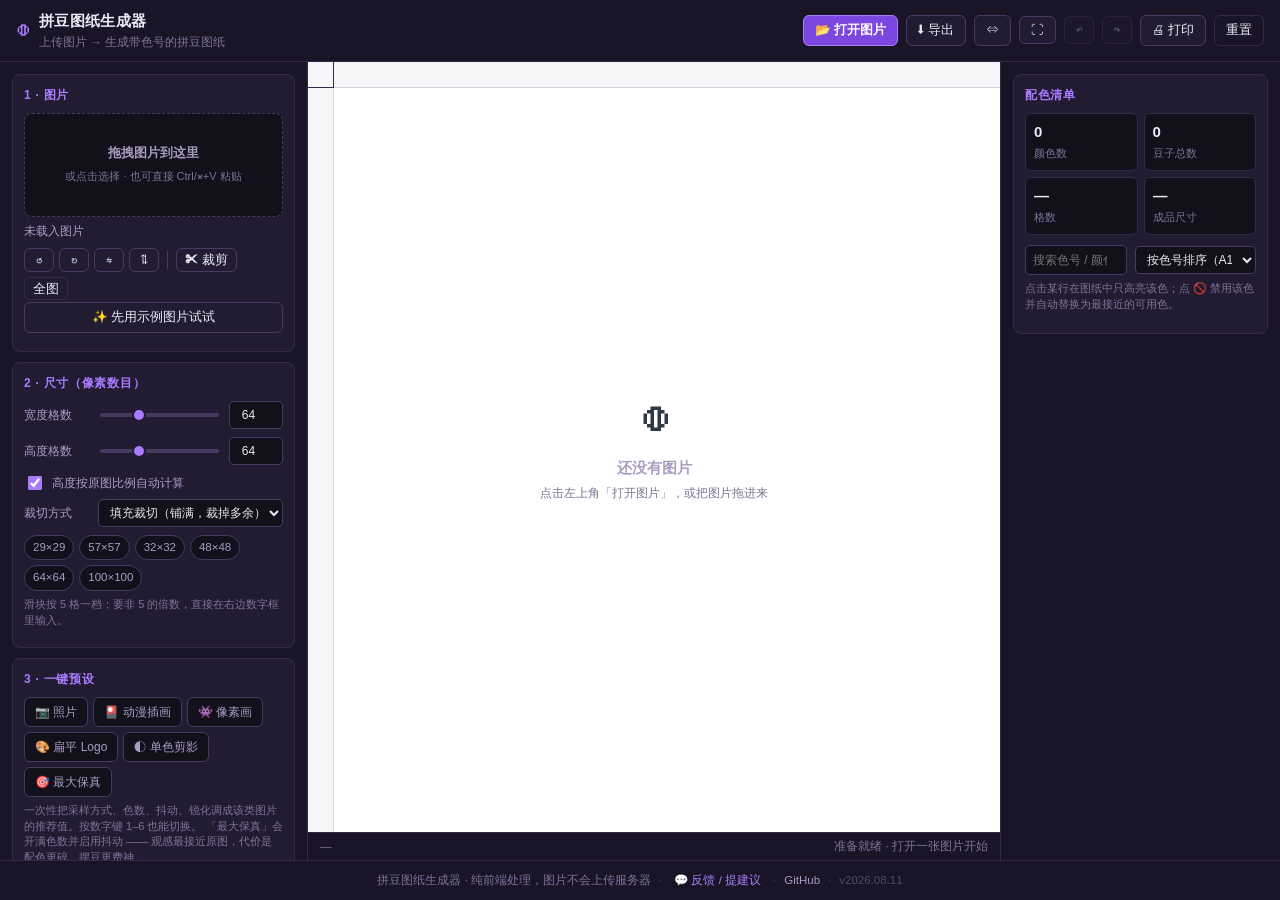
==== commit ad668369: "修手机捏合缩放与全屏；解释并解决「用色偏少」 手机端 - 捏合缩放失效：.scroller 没设 touch-action，浏览器默认接管双指手势去缩放   整个页面，pointermove 收不到第" ====
--- a/index.html
+++ b/index.html
@@ -2,7 +2,10 @@
 <html lang="zh-CN">
 <head>
 <meta charset="utf-8">
-<meta name="viewport" content="width=device-width, initial-scale=1">
+<meta name="viewport" content="width=device-width, initial-scale=1, viewport-fit=cover">
+<meta name="apple-mobile-web-app-capable" content="yes">
+<meta name="mobile-web-app-capable" content="yes">
+<meta name="apple-mobile-web-app-status-bar-style" content="black-translucent">
 <title>拼豆图纸生成器 · Perler Bead Pattern Maker</title>
 <meta name="description" content="上传图片，一键生成带色号的拼豆／拼图豆（Perler / Hama beads）图纸。可调整格数、马赛克程度、量化色数与抖动，支持自定义色卡，导出 PNG / CSV。纯前端，图片不上传服务器。">
 <meta name="theme-color" content="#0f1216">
@@ -37,7 +40,7 @@
       </div>
     </div>
     <button id="btnFocus" class="btn" title="专注模式：收起两侧面板（\）">⇔</button>
-    <button id="btnFull" class="btn" title="全屏（F）">⛶</button>
+    <button id="btnFull" class="btn" title="全屏 / 沉浸模式（F）">⛶</button>
     <button id="btnUndo" class="btn" title="撤销（⌘/Ctrl+Z）" disabled>↶</button>
     <button id="btnRedo" class="btn" title="重做（⌘/Ctrl+Shift+Z）" disabled>↷</button>
     <button id="btnPrint" class="btn">🖨 打印</button>
@@ -124,8 +127,10 @@
         <button data-p="pixel"  title="快捷键 3">👾 像素画</button>
         <button data-p="flat"   title="快捷键 4">🎨 扁平 Logo</button>
         <button data-p="mono"   title="快捷键 5">◐ 单色剪影</button>
-      </div>
-      <p class="hint">一次性把采样方式、色数、抖动、锐化调成该类图片的推荐值。按数字键 1–5 也能切换。</p>
+        <button data-p="fidelity" title="快捷键 6">🎯 最大保真</button>
+      </div>
+      <p class="hint">一次性把采样方式、色数、抖动、锐化调成该类图片的推荐值。按数字键 1–6 也能切换。
+        「最大保真」会开满色数并启用抖动 —— 观感最接近原图，代价是配色更碎、摆豆更费神。</p>
     </section>
 
     <section class="group">
@@ -139,12 +144,22 @@
       <div class="row">
         <label for="sampleMode">采样方式</label>
         <select id="sampleMode">
-          <option value="area">面积平均（照片推荐）</option>
+          <option value="ssim">感知优化（照片推荐 · 格数少也保住纹理）</option>
+          <option value="area">面积平均（最朴素，纹理会被抹平）</option>
+          <option value="dpid">DPID 细线增强（线稿、格纹、文字）</option>
           <option value="edge">边缘保留（硬边不发灰）</option>
           <option value="dominant">主色/众数（像素画、扁平插画）</option>
           <option value="nearest">最近邻（最锐利）</option>
         </select>
       </div>
+      <div class="row" id="textureRow" hidden>
+        <label for="texture">纹理强度</label>
+        <input type="range" id="texture" min="0" max="300" step="5" value="100">
+        <span class="val" id="textureVal">1.00</span>
+      </div>
+      <p class="hint" id="textureHint" hidden>DPID（反向双边加权）：像素与邻域差得越远权重越大，细线/文字不会被平均掉。
+        0 = 等同面积平均，1.0 推荐，太高则噪点也被放大。<br>
+        注：自然纹理（织物、树叶、皮肤）建议用「感知优化」，DPID 对这类几乎没有效果。</p>
       <div class="row">
         <label for="blur">预模糊</label>
         <input type="range" id="blur" min="0" max="5" step="0.5" value="0">
@@ -183,8 +198,8 @@
         <label for="dither">抖动</label>
         <select id="dither">
           <option value="none">无（色块干净，推荐）</option>
-          <option value="fs">Floyd–Steinberg（渐变更细腻）</option>
-          <option value="ordered">有序抖动（规则网点）</option>
+          <option value="fs">Floyd–Steinberg（邻近色交错，最像原图）</option>
+          <option value="ordered">有序抖动（规则网点，更整齐）</option>
         </select>
       </div>
       <div class="row">
@@ -192,6 +207,13 @@
         <input type="range" id="ditherAmt" min="0" max="100" step="1" value="70">
         <span class="val" id="ditherAmtVal">70%</span>
       </div>
+      <p class="hint"><b>什么是抖动？</b>色卡里没有的颜色，用两种邻近色<b>交错摆放</b>凑出来 ——
+        就像报纸用黑点疏密表现灰色。比如没有中蓝，就让浅蓝和深蓝交替，
+        离远一点看就是中蓝。<br>
+        这是突破离散色卡的唯一办法：一片渐变往往只途经十来颗珠子的颜色，
+        这才是「用色偏少」的根本原因，不是算法保守。
+        实测按肉眼观感（3×3 局部平均 ΔE2000，越小越像原图）能提升 17%~47%。
+        代价是画面更碎、摆豆时换色更频繁 —— 大图值得开，小图或想要干净色块就关掉。</p>
 
       <details class="sub">
         <summary>图像微调</summary>
@@ -367,8 +389,8 @@
       <div class="row tight">
         <input type="search" id="listSearch" placeholder="搜索色号 / 颜色名" class="search">
         <select id="listSort">
+          <option value="code" selected>按色号排序（A1→A2→B1…）</option>
           <option value="count">按用量排序</option>
-          <option value="code">按色号排序</option>
           <option value="hue">按色相排序</option>
         </select>
       </div>
@@ -378,6 +400,8 @@
     </section>
   </aside>
 </main>
+
+<button id="immersiveExit" title="退出全屏（Esc / F）">⛶ 退出全屏</button>
 
 <footer class="site-foot">
   <div class="foot-in">
--- a/css/styles.css
+++ b/css/styles.css
@@ -446,3 +446,35 @@
 /* 关掉网格线后，加粗间隔就没意义了，置灰 */
 .seg.disabled{opacity:.4}
 .seg button:disabled{cursor:not-allowed}
+
+/* ============ 触屏手势 ============ */
+/* 必须关掉浏览器的默认手势，否则双指会被拿去缩放整个页面，
+   我们的 pointermove 收不到第二根手指 —— 手机上捏合失效就是这个原因。
+   代价是单指平移要自己实现（见 app.js 的 Pointer Events 部分）。 */
+.scroller{touch-action:none}
+.crop-stage{touch-action:none}
+
+/* ============ 沉浸模式（全屏兜底） ============ */
+/* iOS Safari 不支持非 video 元素的 Fullscreen API，
+   所以真全屏之外还得有一套纯 CSS 的沉浸模式，手机上才有全屏可用。 */
+body.immersive .topbar,
+body.immersive .panel,
+body.immersive .site-foot{display:none}
+body.immersive .layout{display:block;grid-template-columns:1fr}
+body.immersive .stage{height:100vh;height:100dvh}
+body.immersive{overflow:hidden}
+
+#immersiveExit{
+  display:none;position:fixed;z-index:200;
+  top:calc(env(safe-area-inset-top, 0px) + 10px);
+  right:calc(env(safe-area-inset-right, 0px) + 10px);
+  background:rgba(0,0,0,.62);color:#fff;border:1px solid rgba(255,255,255,.28);
+  padding:8px 13px;border-radius:20px;cursor:pointer;
+  font:inherit;font-size:12.5px;backdrop-filter:blur(6px);
+}
+#immersiveExit:hover{background:rgba(0,0,0,.8)}
+body.immersive #immersiveExit{display:block}
+
+@media (max-width:900px){
+  body.immersive .stage{height:100vh;height:100dvh;min-height:0}
+}
